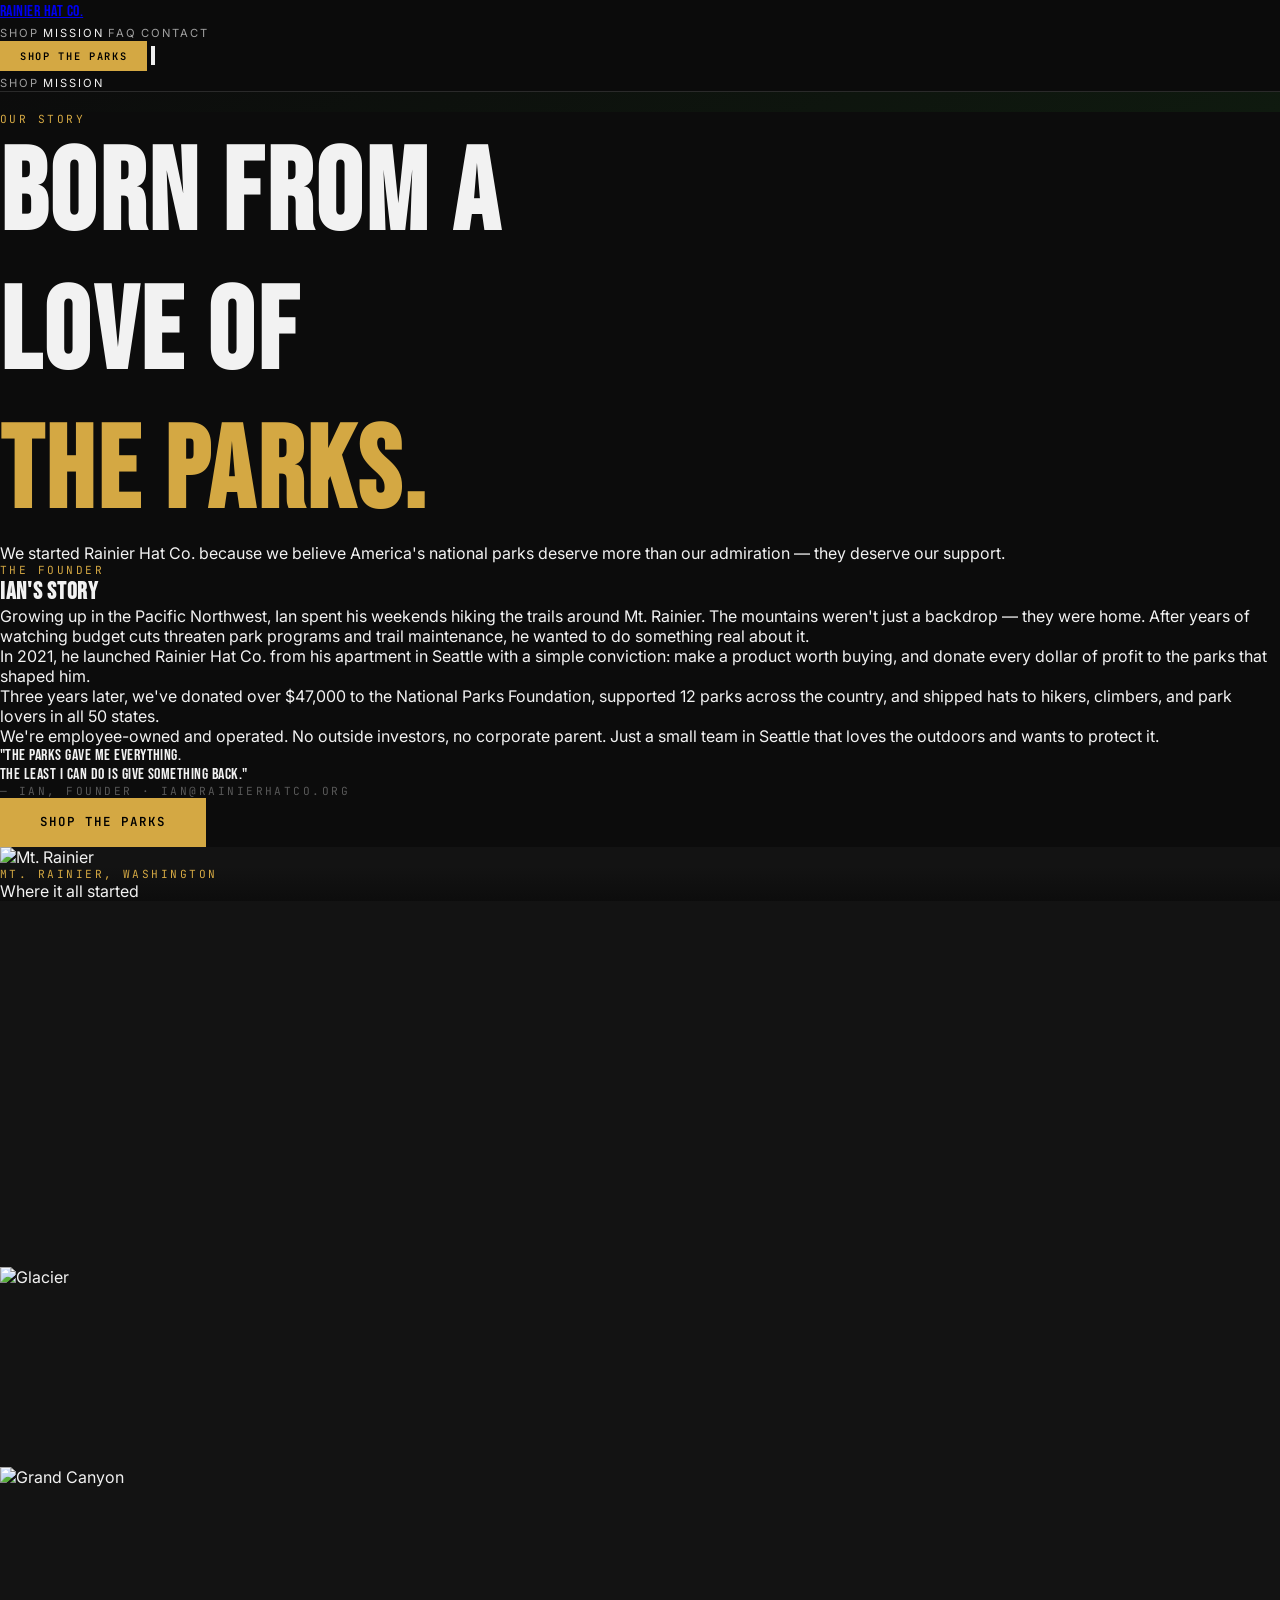
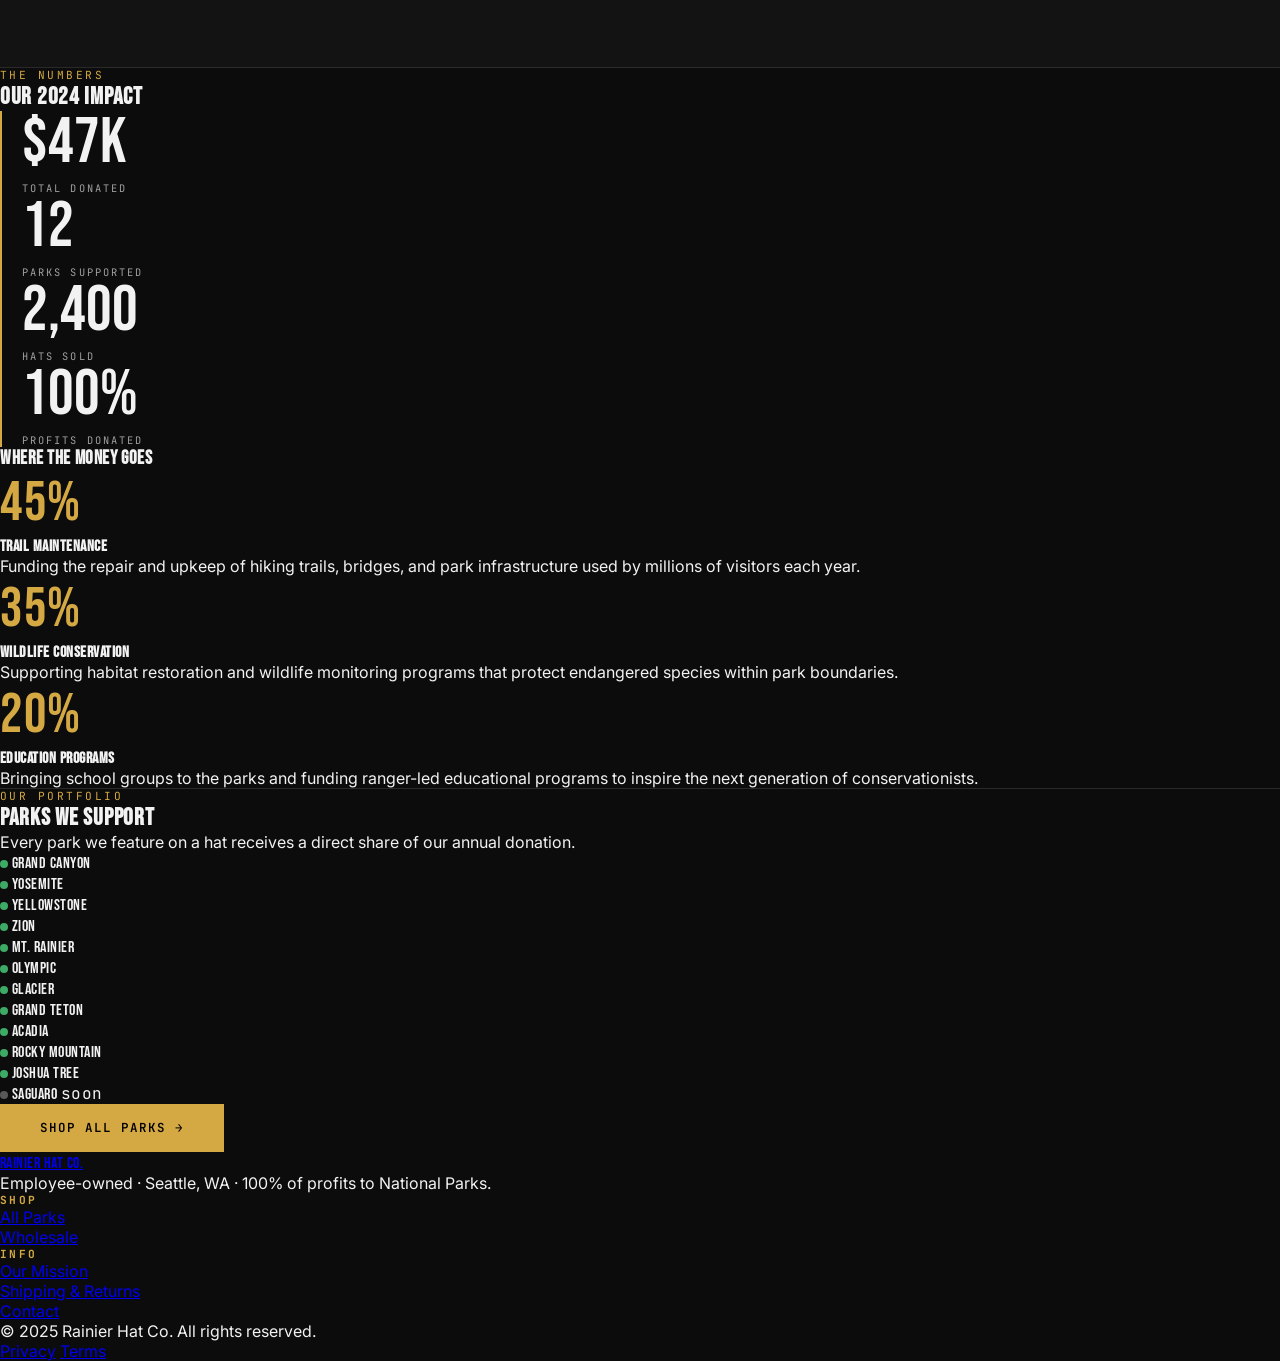
==== about.html @ d9e8ad0e "Initial commit: Rainier Hat Co. frontend redesign Dark OLED editorial aesthetic with Bebas Neue + Ba" ====
<!DOCTYPE html>
<html lang="en">
<head>
  <meta charset="UTF-8">
  <meta name="viewport" content="width=device-width, initial-scale=1.0">
  <title>Our Mission — Rainier Hat Co.</title>
  <meta name="description" content="Employee-owned in Seattle, WA. 100% of profits go to the National Parks Foundation. Read Ian's story.">
  <script>
    tailwind.config = {
      theme: { extend: {
        fontFamily: { display: ['Bebas Neue','sans-serif'], mono: ['JetBrains Mono','monospace'] }
      }}
    }
  </script>
  <script src="https://cdn.tailwindcss.com"></script>
  <link rel="stylesheet" href="style.css">
</head>
<body class="bg-dark">

<!-- ── NAV ─────────────────────────────────────────────── -->
<header class="nav-root">
  <div class="max-w-screen-xl mx-auto px-6 h-14 flex items-center justify-between">
    <a href="index.html" class="font-display text-xl text-white tracking-widest">RAINIER HAT CO.</a>
    <nav class="hidden md:flex items-center gap-8">
      <a href="shop.html"  class="nav-link">Shop</a>
      <a href="about.html" class="nav-link active">Mission</a>
      <a href="#"          class="nav-link">FAQ</a>
      <a href="#"          class="nav-link">Contact</a>
    </nav>
    <div class="flex items-center gap-4">
      <a href="shop.html" class="btn btn-primary btn-sm hidden md:inline-flex">Shop the Parks</a>
      <button id="menu-btn" class="md:hidden text-white p-2 -mr-2" aria-label="Menu">
        <svg class="w-5 h-5" fill="none" stroke="currentColor" viewBox="0 0 24 24"><path stroke-linecap="round" stroke-linejoin="round" stroke-width="1.5" d="M4 6h16M4 12h16M4 18h16"/></svg>
      </button>
    </div>
  </div>
  <div id="mobile-nav" class="hidden md:hidden border-t border-[#2A2A2A] bg-[#0C0C0C] px-6 py-5 flex flex-col gap-4">
    <a href="shop.html"  class="nav-link text-sm">Shop</a>
    <a href="about.html" class="nav-link text-sm active">Mission</a>
  </div>
</header>

<!-- ── HERO ─────────────────────────────────────────────── -->
<section class="relative min-h-[70vh] flex items-end overflow-hidden">
  <div class="absolute inset-0">
    <img src="https://images.unsplash.com/photo-1501854140801-50d01698950b?auto=format&fit=crop&w=1920&q=80"
         alt="" aria-hidden="true" class="w-full h-full object-cover"
         onerror="this.parentElement.style.background='linear-gradient(160deg,#0C0C0C,#0f1a0f)'">
    <div class="absolute inset-0" style="background:linear-gradient(to top,rgba(12,12,12,1) 0%,rgba(12,12,12,0.5) 50%,rgba(12,12,12,0.15) 100%)"></div>
  </div>
  <div class="relative z-10 max-w-screen-xl mx-auto px-6 pb-20 w-full">
    <p class="eyebrow mb-5">Our Story</p>
    <h1 class="font-display text-white leading-none mb-6" style="font-size:clamp(3rem,9vw,8rem)">
      BORN FROM A<br>LOVE OF<br><span style="color:var(--gold)">THE PARKS.</span>
    </h1>
    <p class="text-[#A0A0A0] text-lg max-w-lg leading-relaxed">
      We started Rainier Hat Co. because we believe America's national parks deserve more than our admiration — they deserve our support.
    </p>
  </div>
</section>

<!-- ── FOUNDER STORY ────────────────────────────────────── -->
<section class="py-24 max-w-screen-xl mx-auto px-6">
  <div class="grid grid-cols-1 lg:grid-cols-2 gap-20 items-start">

    <div>
      <p class="eyebrow mb-4">The Founder</p>
      <h2 class="font-display text-5xl md:text-6xl text-white mb-10">IAN'S STORY</h2>
      <div class="space-y-5 text-[#A0A0A0] leading-relaxed">
        <p>Growing up in the Pacific Northwest, Ian spent his weekends hiking the trails around Mt. Rainier. The mountains weren't just a backdrop — they were home. After years of watching budget cuts threaten park programs and trail maintenance, he wanted to do something real about it.</p>
        <p>In 2021, he launched Rainier Hat Co. from his apartment in Seattle with a simple conviction: make a product worth buying, and donate every dollar of profit to the parks that shaped him.</p>
        <p>Three years later, we've donated over $47,000 to the National Parks Foundation, supported 12 parks across the country, and shipped hats to hikers, climbers, and park lovers in all 50 states.</p>
        <p>We're employee-owned and operated. No outside investors, no corporate parent. Just a small team in Seattle that loves the outdoors and wants to protect it.</p>
      </div>

      <blockquote class="border-l-2 pl-6 mt-10 mb-10" style="border-color:var(--gold)">
        <p class="font-display text-2xl text-white leading-tight">"THE PARKS GAVE ME EVERYTHING.<br>THE LEAST I CAN DO IS GIVE SOMETHING BACK."</p>
        <footer class="mt-4 eyebrow" style="color:var(--text-3)">— Ian, Founder · ian@rainierhatco.org</footer>
      </blockquote>

      <a href="shop.html" class="btn btn-primary btn-lg">Shop the Parks</a>
    </div>

    <div class="space-y-4">
      <!-- Main photo -->
      <div class="relative overflow-hidden" style="height:420px">
        <img src="https://images.unsplash.com/photo-1464822759023-fed622ff2c3b?auto=format&fit=crop&w=800&h=600&q=80"
             alt="Mt. Rainier" class="w-full h-full object-cover"
             onerror="this.parentElement.style.background='#131313'">
        <div class="absolute bottom-0 left-0 right-0 p-5" style="background:linear-gradient(to top,rgba(12,12,12,0.9),transparent)">
          <p class="eyebrow" style="color:var(--gold)">Mt. Rainier, Washington</p>
          <p class="text-[#585858] text-xs mt-1">Where it all started</p>
        </div>
      </div>

      <!-- 2 smaller photos side by side -->
      <div class="grid grid-cols-2 gap-4">
        <div class="overflow-hidden" style="height:200px">
          <img src="https://images.unsplash.com/photo-1476514525535-07fb3b4ae5f1?auto=format&fit=crop&w=400&h=300&q=75"
               alt="Glacier" class="w-full h-full object-cover"
               onerror="this.parentElement.style.background='#131313'">
        </div>
        <div class="overflow-hidden" style="height:200px">
          <img src="https://images.unsplash.com/photo-1469854523086-cc02fe5d8800?auto=format&fit=crop&w=400&h=300&q=75"
               alt="Grand Canyon" class="w-full h-full object-cover"
               onerror="this.parentElement.style.background='#131313'">
        </div>
      </div>
    </div>

  </div>
</section>

<hr class="section-rule">

<!-- ── IMPACT STATS ──────────────────────────────────────── -->
<section class="py-24 px-6">
  <div class="max-w-screen-xl mx-auto">
    <p class="eyebrow mb-4">The Numbers</p>
    <h2 class="font-display text-5xl md:text-6xl text-white mb-16">OUR 2024 IMPACT</h2>
    <div class="grid grid-cols-2 md:grid-cols-4 gap-8 mb-20">
      <div class="stat-block">
        <div class="stat-number" style="font-size:4rem">$47K</div>
        <div class="stat-label">Total Donated</div>
      </div>
      <div class="stat-block">
        <div class="stat-number" style="font-size:4rem">12</div>
        <div class="stat-label">Parks Supported</div>
      </div>
      <div class="stat-block">
        <div class="stat-number" style="font-size:4rem">2,400</div>
        <div class="stat-label">Hats Sold</div>
      </div>
      <div class="stat-block">
        <div class="stat-number" style="font-size:4rem">100%</div>
        <div class="stat-label">Profits Donated</div>
      </div>
    </div>

    <!-- Allocation breakdown -->
    <div class="border border-[#2A2A2A] bg-[#131313]">
      <div class="border-b border-[#2A2A2A] p-6">
        <h3 class="font-display text-3xl text-white">WHERE THE MONEY GOES</h3>
      </div>
      <div class="grid grid-cols-1 md:grid-cols-3 divide-y md:divide-y-0 md:divide-x divide-[#2A2A2A]">
        <div class="p-8">
          <div class="font-display mb-3" style="font-size:3.5rem;color:var(--gold)">45%</div>
          <h4 class="font-display text-xl text-white mb-3">TRAIL MAINTENANCE</h4>
          <p class="text-[#585858] text-sm leading-relaxed">Funding the repair and upkeep of hiking trails, bridges, and park infrastructure used by millions of visitors each year.</p>
        </div>
        <div class="p-8">
          <div class="font-display mb-3" style="font-size:3.5rem;color:var(--gold)">35%</div>
          <h4 class="font-display text-xl text-white mb-3">WILDLIFE CONSERVATION</h4>
          <p class="text-[#585858] text-sm leading-relaxed">Supporting habitat restoration and wildlife monitoring programs that protect endangered species within park boundaries.</p>
        </div>
        <div class="p-8">
          <div class="font-display mb-3" style="font-size:3.5rem;color:var(--gold)">20%</div>
          <h4 class="font-display text-xl text-white mb-3">EDUCATION PROGRAMS</h4>
          <p class="text-[#585858] text-sm leading-relaxed">Bringing school groups to the parks and funding ranger-led educational programs to inspire the next generation of conservationists.</p>
        </div>
      </div>
    </div>
  </div>
</section>

<hr class="section-rule">

<!-- ── PARKS WE SUPPORT ──────────────────────────────────── -->
<section class="py-24 px-6">
  <div class="max-w-screen-xl mx-auto">
    <p class="eyebrow mb-4">Our Portfolio</p>
    <h2 class="font-display text-5xl md:text-6xl text-white mb-4">PARKS WE SUPPORT</h2>
    <p class="text-[#585858] mb-12 max-w-lg">Every park we feature on a hat receives a direct share of our annual donation.</p>

    <div class="grid grid-cols-2 sm:grid-cols-3 md:grid-cols-4 gap-2">
      <div class="border border-[#2A2A2A] bg-[#131313] p-4 flex items-center gap-3 hover:border-[#3A3A3A] transition-colors">
        <span class="dot-green flex-shrink-0"></span>
        <span class="font-display text-white tracking-wide text-sm">GRAND CANYON</span>
      </div>
      <div class="border border-[#2A2A2A] bg-[#131313] p-4 flex items-center gap-3 hover:border-[#3A3A3A] transition-colors">
        <span class="dot-green flex-shrink-0"></span>
        <span class="font-display text-white tracking-wide text-sm">YOSEMITE</span>
      </div>
      <div class="border border-[#2A2A2A] bg-[#131313] p-4 flex items-center gap-3 hover:border-[#3A3A3A] transition-colors">
        <span class="dot-green flex-shrink-0"></span>
        <span class="font-display text-white tracking-wide text-sm">YELLOWSTONE</span>
      </div>
      <div class="border border-[#2A2A2A] bg-[#131313] p-4 flex items-center gap-3 hover:border-[#3A3A3A] transition-colors">
        <span class="dot-green flex-shrink-0"></span>
        <span class="font-display text-white tracking-wide text-sm">ZION</span>
      </div>
      <div class="border border-[#2A2A2A] bg-[#131313] p-4 flex items-center gap-3 hover:border-[#3A3A3A] transition-colors">
        <span class="dot-green flex-shrink-0"></span>
        <span class="font-display text-white tracking-wide text-sm">MT. RAINIER</span>
      </div>
      <div class="border border-[#2A2A2A] bg-[#131313] p-4 flex items-center gap-3 hover:border-[#3A3A3A] transition-colors">
        <span class="dot-green flex-shrink-0"></span>
        <span class="font-display text-white tracking-wide text-sm">OLYMPIC</span>
      </div>
      <div class="border border-[#2A2A2A] bg-[#131313] p-4 flex items-center gap-3 hover:border-[#3A3A3A] transition-colors">
        <span class="dot-green flex-shrink-0"></span>
        <span class="font-display text-white tracking-wide text-sm">GLACIER</span>
      </div>
      <div class="border border-[#2A2A2A] bg-[#131313] p-4 flex items-center gap-3 hover:border-[#3A3A3A] transition-colors">
        <span class="dot-green flex-shrink-0"></span>
        <span class="font-display text-white tracking-wide text-sm">GRAND TETON</span>
      </div>
      <div class="border border-[#2A2A2A] bg-[#131313] p-4 flex items-center gap-3 hover:border-[#3A3A3A] transition-colors">
        <span class="dot-green flex-shrink-0"></span>
        <span class="font-display text-white tracking-wide text-sm">ACADIA</span>
      </div>
      <div class="border border-[#2A2A2A] bg-[#131313] p-4 flex items-center gap-3 hover:border-[#3A3A3A] transition-colors">
        <span class="dot-green flex-shrink-0"></span>
        <span class="font-display text-white tracking-wide text-sm">ROCKY MOUNTAIN</span>
      </div>
      <div class="border border-[#2A2A2A] bg-[#131313] p-4 flex items-center gap-3 hover:border-[#3A3A3A] transition-colors">
        <span class="dot-green flex-shrink-0"></span>
        <span class="font-display text-white tracking-wide text-sm">JOSHUA TREE</span>
      </div>
      <div class="border border-[#2A2A2A] bg-[#131313] p-4 flex items-center gap-3 opacity-40">
        <span class="dot-gray flex-shrink-0"></span>
        <span class="font-display text-[#585858] tracking-wide text-sm">SAGUARO <span class="text-xs normal-case font-mono">soon</span></span>
      </div>
    </div>

    <div class="mt-12">
      <a href="shop.html" class="btn btn-primary btn-lg">Shop All Parks →</a>
    </div>
  </div>
</section>

<!-- ── FOOTER ────────────────────────────────────────────── -->
<footer class="border-t border-[#2A2A2A] pt-14 pb-8 px-6">
  <div class="max-w-screen-xl mx-auto">
    <div class="grid grid-cols-2 md:grid-cols-4 gap-10 mb-10">
      <div class="col-span-2">
        <a href="index.html" class="font-display text-2xl text-white tracking-widest block mb-4">RAINIER HAT CO.</a>
        <p class="text-[#585858] text-sm leading-relaxed max-w-xs">Employee-owned · Seattle, WA · 100% of profits to National Parks.</p>
      </div>
      <div>
        <h4 class="eyebrow text-[#A0A0A0] mb-5">Shop</h4>
        <ul class="space-y-3 text-sm text-[#585858]">
          <li><a href="shop.html" class="hover:text-white transition-colors">All Parks</a></li>
          <li><a href="#" class="hover:text-white transition-colors">Wholesale</a></li>
        </ul>
      </div>
      <div>
        <h4 class="eyebrow text-[#A0A0A0] mb-5">Info</h4>
        <ul class="space-y-3 text-sm text-[#585858]">
          <li><a href="about.html" class="hover:text-white transition-colors">Our Mission</a></li>
          <li><a href="#" class="hover:text-white transition-colors">Shipping & Returns</a></li>
          <li><a href="#" class="hover:text-white transition-colors">Contact</a></li>
        </ul>
      </div>
    </div>
    <div class="border-t border-[#2A2A2A] pt-6 flex flex-col md:flex-row justify-between items-start gap-3">
      <p class="text-[#3A3A3A] text-xs">© 2025 Rainier Hat Co. All rights reserved.</p>
      <div class="flex gap-6 text-xs text-[#3A3A3A]">
        <a href="#" class="hover:text-white transition-colors">Privacy</a>
        <a href="#" class="hover:text-white transition-colors">Terms</a>
      </div>
    </div>
  </div>
</footer>

<script>
  document.getElementById('menu-btn').addEventListener('click', () => {
    document.getElementById('mobile-nav').classList.toggle('hidden');
  });
</script>
</body>
</html>
---- style.css ----
@import url('https://fonts.googleapis.com/css2?family=Bebas+Neue&family=Barlow:wght@300;400;500&family=Inter:wght@300;400;500;600;700&family=JetBrains+Mono:wght@400;500&display=swap');

/* ── Utility ─────────────────────────────────────────────── */
.font-barlow { font-family: 'Barlow', sans-serif; }

/* ── Design Tokens ──────────────────────────────────────── */
:root {
  --bg:          #0C0C0C;
  --bg2:         #131313;
  --bg3:         #1C1C1C;
  --bg4:         #242424;
  --border:      #2A2A2A;
  --border2:     #3A3A3A;
  --gold:        #D4A843;
  --gold-dark:   #B8922E;
  --gold-light:  #E8C876;
  --forest:      #3DAA66;
  --text-1:      #F2F2F2;
  --text-2:      #A0A0A0;
  --text-3:      #585858;
  --white:       #FFFFFF;
}

/* ── Reset & Base ───────────────────────────────────────── */
*, *::before, *::after { box-sizing: border-box; margin: 0; padding: 0; }

html { scroll-behavior: smooth; }

body {
  font-family: 'Inter', sans-serif;
  background: var(--bg);
  color: var(--text-1);
  -webkit-font-smoothing: antialiased;
  overflow-x: hidden;
}

/* ── Typography ─────────────────────────────────────────── */
.font-display  { font-family: 'Bebas Neue', sans-serif; letter-spacing: 0.03em; }
.font-mono     { font-family: 'JetBrains Mono', monospace; }

/* Section labels — mono uppercase micro text */
.eyebrow {
  font-family: 'JetBrains Mono', monospace;
  font-size: 0.7rem;
  letter-spacing: 0.22em;
  text-transform: uppercase;
  color: var(--gold);
}

/* ── Scrollbar ──────────────────────────────────────────── */
::-webkit-scrollbar { width: 6px; }
::-webkit-scrollbar-track { background: var(--bg); }
::-webkit-scrollbar-thumb { background: var(--bg4); border-radius: 3px; }
::-webkit-scrollbar-thumb:hover { background: var(--border2); }

/* ── Navigation ─────────────────────────────────────────── */
.nav-root {
  position: sticky;
  top: 0;
  z-index: 100;
  background: rgba(12,12,12,0.92);
  backdrop-filter: blur(16px);
  -webkit-backdrop-filter: blur(16px);
  border-bottom: 1px solid var(--border);
}

.nav-link {
  font-size: 0.7rem;
  letter-spacing: 0.18em;
  text-transform: uppercase;
  color: var(--text-2);
  transition: color 0.2s;
  text-decoration: none;
}
.nav-link:hover, .nav-link.active { color: var(--text-1); }

/* ── Buttons ─────────────────────────────────────────────── */
.btn {
  display: inline-flex;
  align-items: center;
  gap: 8px;
  font-family: 'JetBrains Mono', monospace;
  font-size: 0.72rem;
  letter-spacing: 0.16em;
  text-transform: uppercase;
  cursor: pointer;
  transition: all 0.2s ease;
  text-decoration: none;
  border: none;
  line-height: 1;
}
.btn:hover { transform: translateY(-1px); }

.btn-primary {
  background: var(--gold);
  color: #000;
  padding: 14px 28px;
  font-weight: 600;
}
.btn-primary:hover { background: var(--gold-light); }

.btn-outline {
  background: transparent;
  color: var(--text-1);
  border: 1px solid var(--border2);
  padding: 14px 28px;
}
.btn-outline:hover { border-color: var(--text-1); }

.btn-ghost {
  background: transparent;
  color: var(--text-2);
  padding: 10px 0;
  border-bottom: 1px solid var(--border);
}
.btn-ghost:hover { color: var(--text-1); border-color: var(--gold); }

.btn-sm { padding: 10px 20px; font-size: 0.65rem; }
.btn-lg { padding: 18px 40px; font-size: 0.78rem; }

/* ── Park Cards ─────────────────────────────────────────── */
.park-card {
  background: var(--bg2);
  border: 1px solid var(--border);
  cursor: pointer;
  transition: border-color 0.25s, transform 0.3s;
  overflow: hidden;
  text-decoration: none;
  display: block;
}
.park-card:hover {
  border-color: var(--border2);
  transform: translateY(-3px);
}
.park-card-img {
  width: 100%;
  height: 100%;
  object-fit: cover;
  transition: transform 0.5s ease;
  display: block;
}
.park-card:hover .park-card-img { transform: scale(1.04); }

/* ── Badge / Tag ─────────────────────────────────────────── */
.tag {
  font-family: 'JetBrains Mono', monospace;
  font-size: 0.6rem;
  letter-spacing: 0.15em;
  text-transform: uppercase;
  padding: 4px 9px;
  display: inline-block;
}
.tag-gold   { background: var(--gold); color: #000; }
.tag-forest { background: var(--forest); color: #000; }
.tag-gray   { background: var(--bg4); color: var(--text-2); border: 1px solid var(--border2); }

/* ── Price Display ───────────────────────────────────────── */
.price {
  font-family: 'Bebas Neue', sans-serif;
  letter-spacing: 0.04em;
  color: var(--gold);
}

/* ── Impact Stats ────────────────────────────────────────── */
.stat-block {
  border-left: 2px solid var(--gold);
  padding-left: 20px;
}
.stat-number {
  font-family: 'Bebas Neue', sans-serif;
  line-height: 1;
  color: var(--text-1);
}
.stat-label {
  font-family: 'JetBrains Mono', monospace;
  font-size: 0.65rem;
  letter-spacing: 0.2em;
  text-transform: uppercase;
  color: var(--text-2);
  margin-top: 6px;
}

/* ── Reviews ─────────────────────────────────────────────── */
.review-card {
  background: var(--bg2);
  border: 1px solid var(--border);
  border-top: 2px solid var(--gold);
}
.star { color: var(--gold); font-size: 0.85rem; }

/* ── Testimonial quote ───────────────────────────────────── */
.quote-mark {
  font-family: 'Bebas Neue', sans-serif;
  font-size: 6rem;
  line-height: 0.6;
  color: var(--border2);
  user-select: none;
}

/* ── Section divider ─────────────────────────────────────── */
.section-rule { border: none; border-top: 1px solid var(--border); margin: 0; }

/* ── Horizontal scroll rack ──────────────────────────────── */
.scroll-rack {
  display: flex;
  gap: 16px;
  overflow-x: auto;
  padding-bottom: 12px;
  scrollbar-width: none;
  -ms-overflow-style: none;
}
.scroll-rack::-webkit-scrollbar { display: none; }

/* ── Filter tabs ─────────────────────────────────────────── */
.filter-tab {
  font-family: 'JetBrains Mono', monospace;
  font-size: 0.68rem;
  letter-spacing: 0.16em;
  text-transform: uppercase;
  color: var(--text-3);
  padding: 10px 0;
  border-bottom: 2px solid transparent;
  cursor: pointer;
  transition: all 0.2s;
  white-space: nowrap;
  background: none;
  border-top: none;
  border-left: none;
  border-right: none;
}
.filter-tab:hover { color: var(--text-2); }
.filter-tab.active { color: var(--text-1); border-bottom-color: var(--gold); }

/* ── Style selector ──────────────────────────────────────── */
.style-option {
  border: 1px solid var(--border2);
  padding: 14px 16px;
  cursor: pointer;
  transition: all 0.2s;
  background: transparent;
  color: var(--text-2);
  text-align: left;
}
.style-option:hover { border-color: var(--border2); background: var(--bg3); color: var(--text-1); }
.style-option.selected { border-color: var(--gold); background: rgba(212,168,67,0.08); color: var(--text-1); }

/* ── Thumbnail buttons ───────────────────────────────────── */
.thumb-btn { border: 2px solid transparent; transition: border-color 0.2s; overflow: hidden; cursor: pointer; display: block; }
.thumb-btn.active { border-color: var(--gold); }
.thumb-btn:hover:not(.active) { border-color: var(--border2); }

/* ── Accordion (details) ─────────────────────────────────── */
details summary { cursor: pointer; list-style: none; }
details summary::-webkit-details-marker { display: none; }
details[open] .chevron { transform: rotate(180deg); }
.chevron { transition: transform 0.2s; }

/* ── Trust row ───────────────────────────────────────────── */
.trust-item {
  display: flex;
  flex-direction: column;
  align-items: center;
  gap: 6px;
  text-align: center;
}
.trust-icon {
  width: 40px;
  height: 40px;
  border: 1px solid var(--border2);
  border-radius: 50%;
  display: flex;
  align-items: center;
  justify-content: center;
  color: var(--gold);
}

/* ── Newsletter ──────────────────────────────────────────── */
.newsletter-input {
  background: var(--bg3);
  border: 1px solid var(--border2);
  color: var(--text-1);
  padding: 14px 18px;
  font-family: 'Inter', sans-serif;
  font-size: 0.9rem;
  outline: none;
  transition: border-color 0.2s;
  flex: 1;
  min-width: 0;
}
.newsletter-input::placeholder { color: var(--text-3); }
.newsletter-input:focus { border-color: var(--gold); }

/* ── Instagram grid ──────────────────────────────────────── */
.insta-cell { position: relative; aspect-ratio: 1; overflow: hidden; cursor: pointer; }
.insta-cell img { width: 100%; height: 100%; object-fit: cover; transition: transform 0.5s; display: block; }
.insta-cell:hover img { transform: scale(1.06); }
.insta-overlay {
  position: absolute;
  inset: 0;
  background: rgba(0,0,0,0.5);
  display: flex;
  align-items: center;
  justify-content: center;
  opacity: 0;
  transition: opacity 0.3s;
}
.insta-cell:hover .insta-overlay { opacity: 1; }

/* ── Breadcrumb ──────────────────────────────────────────── */
.breadcrumb { font-size: 0.75rem; color: var(--text-3); }
.breadcrumb a { color: var(--text-3); text-decoration: none; transition: color 0.2s; }
.breadcrumb a:hover { color: var(--text-1); }

/* ── Availability dot ────────────────────────────────────── */
.dot-green { width: 8px; height: 8px; border-radius: 50%; background: var(--forest); display: inline-block; }
.dot-gray  { width: 8px; height: 8px; border-radius: 50%; background: var(--text-3); display: inline-block; }

/* ── Hover underline link ────────────────────────────────── */
.underline-link {
  color: var(--text-2);
  text-decoration: none;
  border-bottom: 1px solid var(--border);
  transition: color 0.2s, border-color 0.2s;
  font-size: 0.8rem;
  letter-spacing: 0.08em;
}
.underline-link:hover { color: var(--text-1); border-color: var(--gold); }

/* ── Section background variants ────────────────────────── */
.bg-dark  { background: var(--bg); }
.bg-dark2 { background: var(--bg2); }
.bg-dark3 { background: var(--bg3); }

/* ── Animations ──────────────────────────────────────────── */
@keyframes fadeUp {
  from { opacity: 0; transform: translateY(20px); }
  to   { opacity: 1; transform: translateY(0); }
}
.fade-up { animation: fadeUp 0.6s ease forwards; }

@keyframes shimmer {
  0%   { background-position: -200% 0; }
  100% { background-position: 200% 0; }
}

/* Reduced motion */
@media (prefers-reduced-motion: reduce) {
  *, *::before, *::after { animation-duration: 0.01ms !important; transition-duration: 0.01ms !important; }
}
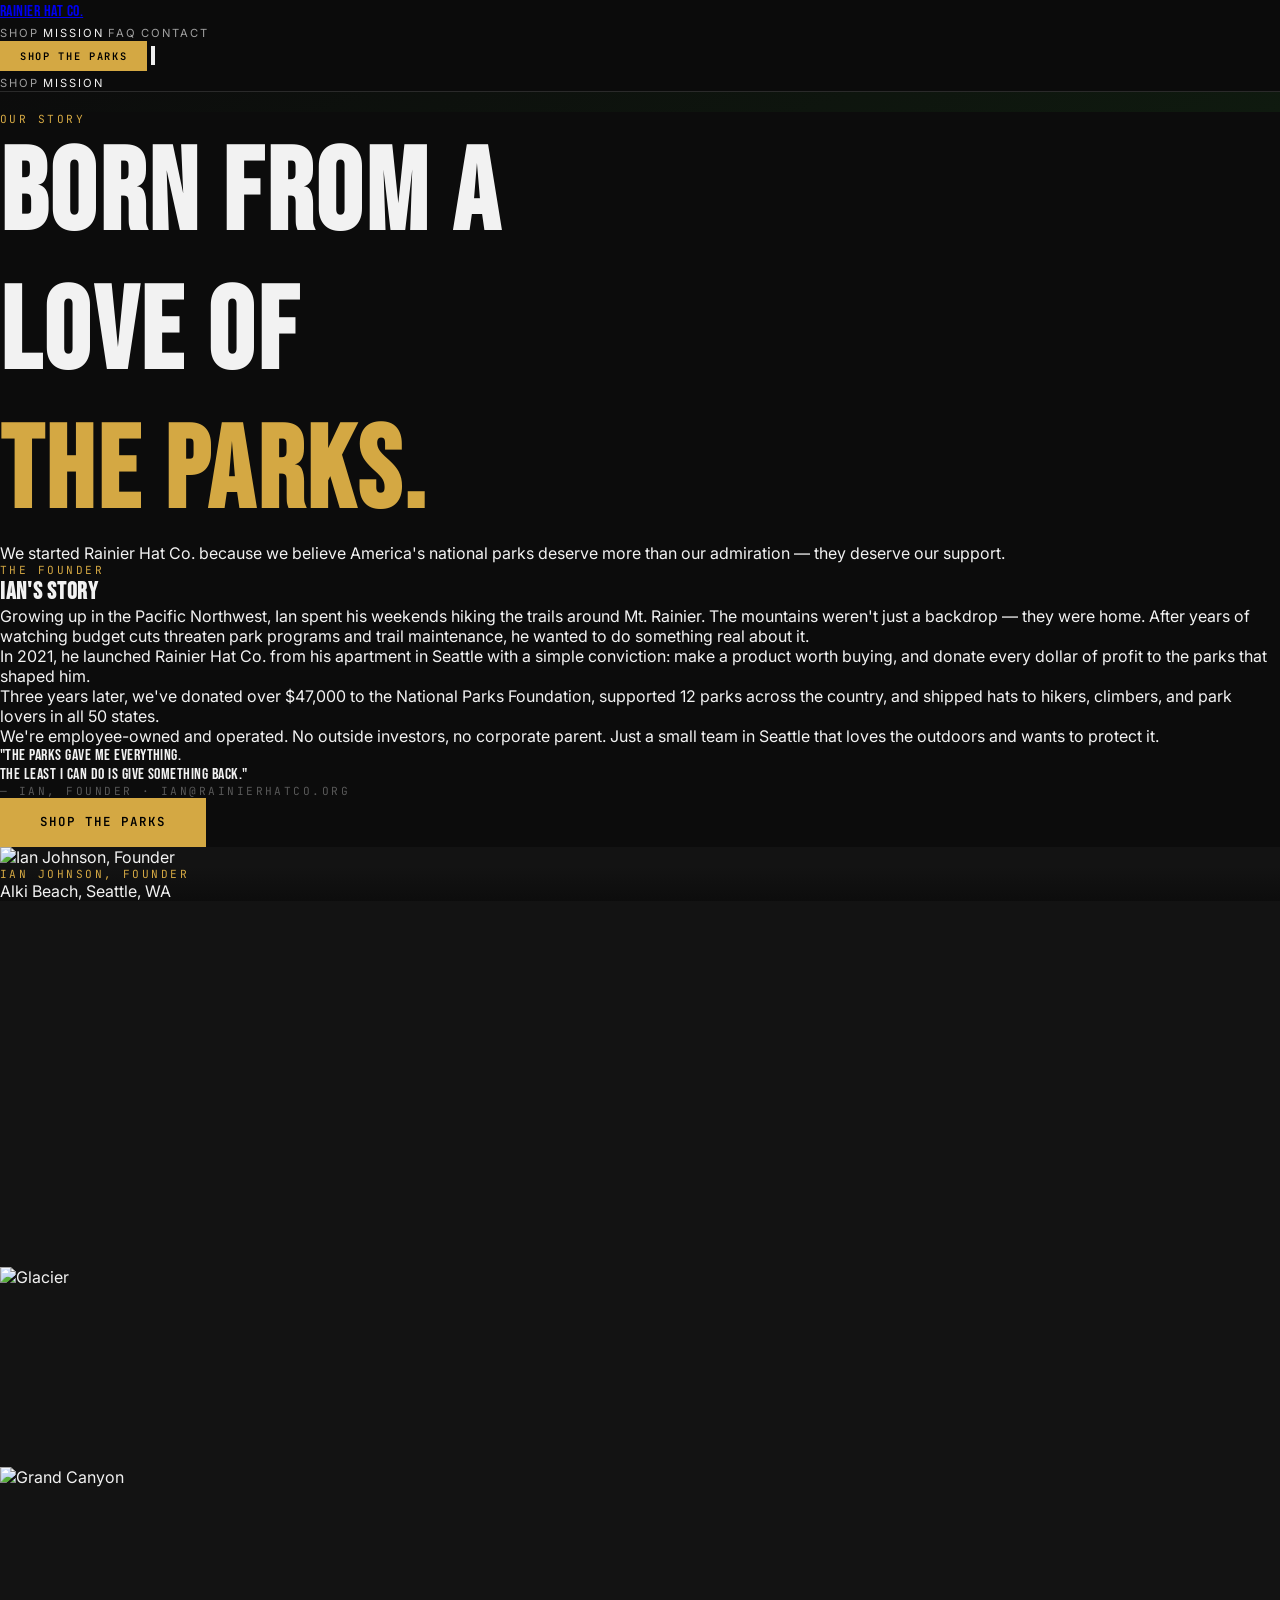
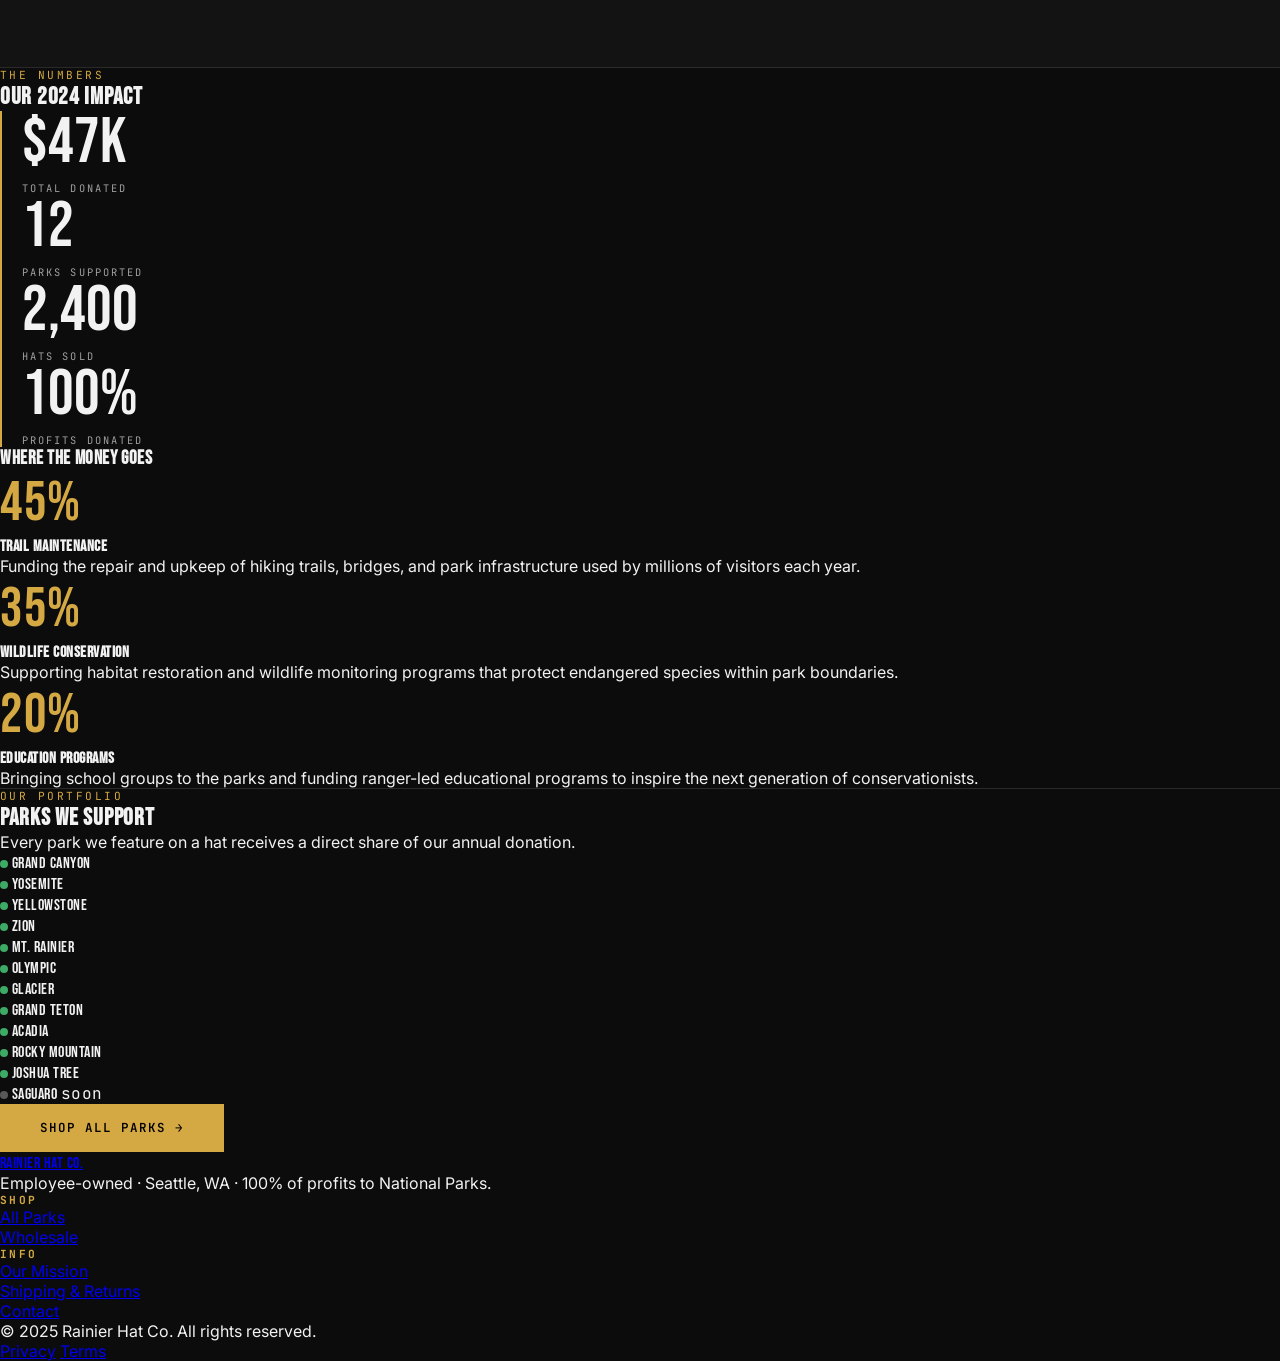
==== commit d48730b9: "Replace Unsplash placeholders with real Rainier Hat Co. images Swap all Unsplash landscape photos fo" ====
--- a/about.html
+++ b/about.html
@@ -43,7 +43,7 @@
 <!-- ── HERO ─────────────────────────────────────────────── -->
 <section class="relative min-h-[70vh] flex items-end overflow-hidden">
   <div class="absolute inset-0">
-    <img src="https://images.unsplash.com/photo-1501854140801-50d01698950b?auto=format&fit=crop&w=1920&q=80"
+    <img src="https://rainierhatco.org/mt-rainier/background.webp"
          alt="" aria-hidden="true" class="w-full h-full object-cover"
          onerror="this.parentElement.style.background='linear-gradient(160deg,#0C0C0C,#0f1a0f)'">
     <div class="absolute inset-0" style="background:linear-gradient(to top,rgba(12,12,12,1) 0%,rgba(12,12,12,0.5) 50%,rgba(12,12,12,0.15) 100%)"></div>
@@ -84,24 +84,24 @@
     <div class="space-y-4">
       <!-- Main photo -->
       <div class="relative overflow-hidden" style="height:420px">
-        <img src="https://images.unsplash.com/photo-1464822759023-fed622ff2c3b?auto=format&fit=crop&w=800&h=600&q=80"
-             alt="Mt. Rainier" class="w-full h-full object-cover"
+        <img src="https://rainierhatco.org/ian-johnson-founder-rainier-hat-co-alki.webp"
+             alt="Ian Johnson, Founder" class="w-full h-full object-cover"
              onerror="this.parentElement.style.background='#131313'">
         <div class="absolute bottom-0 left-0 right-0 p-5" style="background:linear-gradient(to top,rgba(12,12,12,0.9),transparent)">
-          <p class="eyebrow" style="color:var(--gold)">Mt. Rainier, Washington</p>
-          <p class="text-[#585858] text-xs mt-1">Where it all started</p>
+          <p class="eyebrow" style="color:var(--gold)">Ian Johnson, Founder</p>
+          <p class="text-[#585858] text-xs mt-1">Alki Beach, Seattle, WA</p>
         </div>
       </div>
 
       <!-- 2 smaller photos side by side -->
       <div class="grid grid-cols-2 gap-4">
         <div class="overflow-hidden" style="height:200px">
-          <img src="https://images.unsplash.com/photo-1476514525535-07fb3b4ae5f1?auto=format&fit=crop&w=400&h=300&q=75"
+          <img src="https://rainierhatco.org/glacier/background.webp"
                alt="Glacier" class="w-full h-full object-cover"
                onerror="this.parentElement.style.background='#131313'">
         </div>
         <div class="overflow-hidden" style="height:200px">
-          <img src="https://images.unsplash.com/photo-1469854523086-cc02fe5d8800?auto=format&fit=crop&w=400&h=300&q=75"
+          <img src="https://rainierhatco.org/grand-canyon/background.webp"
                alt="Grand Canyon" class="w-full h-full object-cover"
                onerror="this.parentElement.style.background='#131313'">
         </div>
